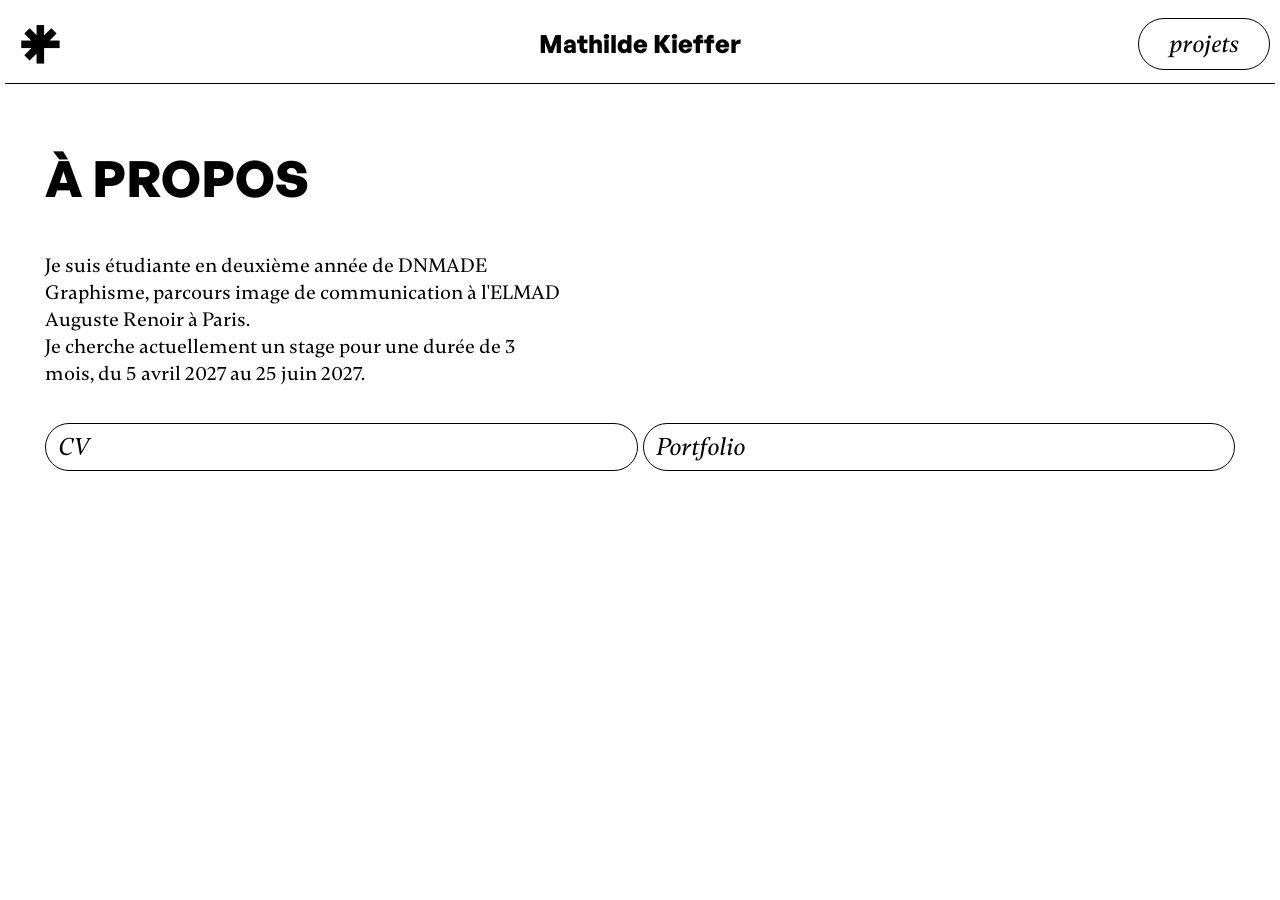
==== apropos.html @ 36cea53d "images" ====
<!DOCTYPE html>
<html lang="en">
<head>
    <meta charset="UTF-8">
    <meta name="viewport" content="width=device-width, initial-scale=1.0">
    <title>Mathilde Kieffer</title>
    <link rel="shortcut icon" href="img/logopng.png">
    <link rel="stylesheet" href="style.css">
</head>
<body>
   <header class="headergrid">
        
        <div class="logo">
        <a href="index.html"><img src="/img/logo.jpg" alt="logo"></a>
        </div>
        <h1>Mathilde Kieffer</h1>
        <span>
            <a class= "button" href="index.html">projets</a>
        </span>

    </header>

    <main>
    <h2> À PROPOS</h2>
    
    <div class="grid">

            <p>Je suis étudiante en deuxième année de DNMADE Graphisme, parcours image de communication à l'ELMAD Auguste Renoir à Paris. 
                <br>
                Je cherche actuellement un stage pour une durée de 3 mois, du 5 avril 2027 au 25 juin 2027.
</p>
<b></b>
<span class="title">CV</span>
<span class="title">Portfolio</span>
    </main>

</body>
</html>
---- style.css ----
header{
    background-color: white;
    grid-template-columns: auto auto;
    align-items: center;
    border-bottom: 1px solid black;
    padding: 5px;
    position: sticky;
    z-index: 999;
    top: 0%;
}

.headergrid{
    display: grid;
    grid-template-columns: 1fr 1fr 1fr;
    justify-content: space-between;
  
}

.logo{
    width: 60px;
    height: 60px;
}


.button{
    background-color: white;
    color: black;
    text-decoration: none;
    border: 1px solid black;
    padding: 10px 30px;
    border-radius: 50px;
    transition: 0.5s background;
}

.button:hover{
    background-color: black;
    color: white;
}

.item-grid{
    display: grid;
    text-decoration: none;
}

.item-grid img,
.item-grid h3{
    grid-column: 1/-1;
    grid-row: 1/-1;
}

.item-grid h3{
    color:#fff;
    background: rgba(0, 0, 0, 0.805);
    margin: 0;
    opacity:0;
    transition: .4s;
    display: grid;
    align-items:center;
    justify-items: center;
}
.item-grid:hover h3{
    opacity:1;
}

.item-grid img{
    object-fit: cover;
    height:100%;
}

.title{
    background-color: white;
    color: black;
    text-decoration: none;
    border: 1px solid black;
    font-family: 'gambetta-italic';
    text-align: left;
    font-size: 25px;
    padding: 7px 12px;
    padding-right: ;
    border-radius: 50px;
    margin-top: 1px;
    margin-bottom: 20px;

}

main{
    padding: 40px;
}

body{
    background: rgb(255, 255, 255);
    color: black;
    margin:0 auto;
    padding: 5px;
}
p{
    text-align: left;
    font-size: 20px;
    font-family: 'gambetta';
    margin-top: 30px;
    margin-bottom: 30px;
    margin-right: 70px;
    

}
h1{
    font-family: 'general-sans';
    text-align: center;
    color: black;
    font-size: 25px;
}
h2{
    font-family: 'general-sans';
    text-align: left;
    font-size: 50px;
    color: black;
    
    margin-top: 20px;
    margin-bottom: 1px;
    margin-right: 40px;
}

h3{
    font-family: 'gambetta-italic';
    text-align: center;
    font-size: 30px;
    color: white;
    
}

h4{
    font-family: 'gambetta-italic';
    text-align: center;
    font-size: 25px;
    color: white;
}


.grid{
    display: grid;
    grid-template-columns: 1fr 1fr;
    justify-content: space-between;
    gap: 5px;
    margin-top: 10px;

}
span{
    text-align: right;
    font-family: 'gambetta-italic';
    font-size: 25px;
}

img{
    width: 100%;
    height: auto;
    display: block;
}

.gridproject{
    display: grid;
    grid-template-columns: 1fr 1fr 1fr;
    gap: 5px;
    margin-top: 5px;
}



@font-face {
    font-family: 'general-sans';
    src: url('fonts/GeneralSans-Bold.woff');
}

@font-face {
    font-family: 'gambetta';
    src: url('fonts/Gambetta-Medium.woff');
}
@font-face {
    font-family: 'gambetta-italic';
    src: url('fonts/Gambetta-MediumItalic.woff');
}
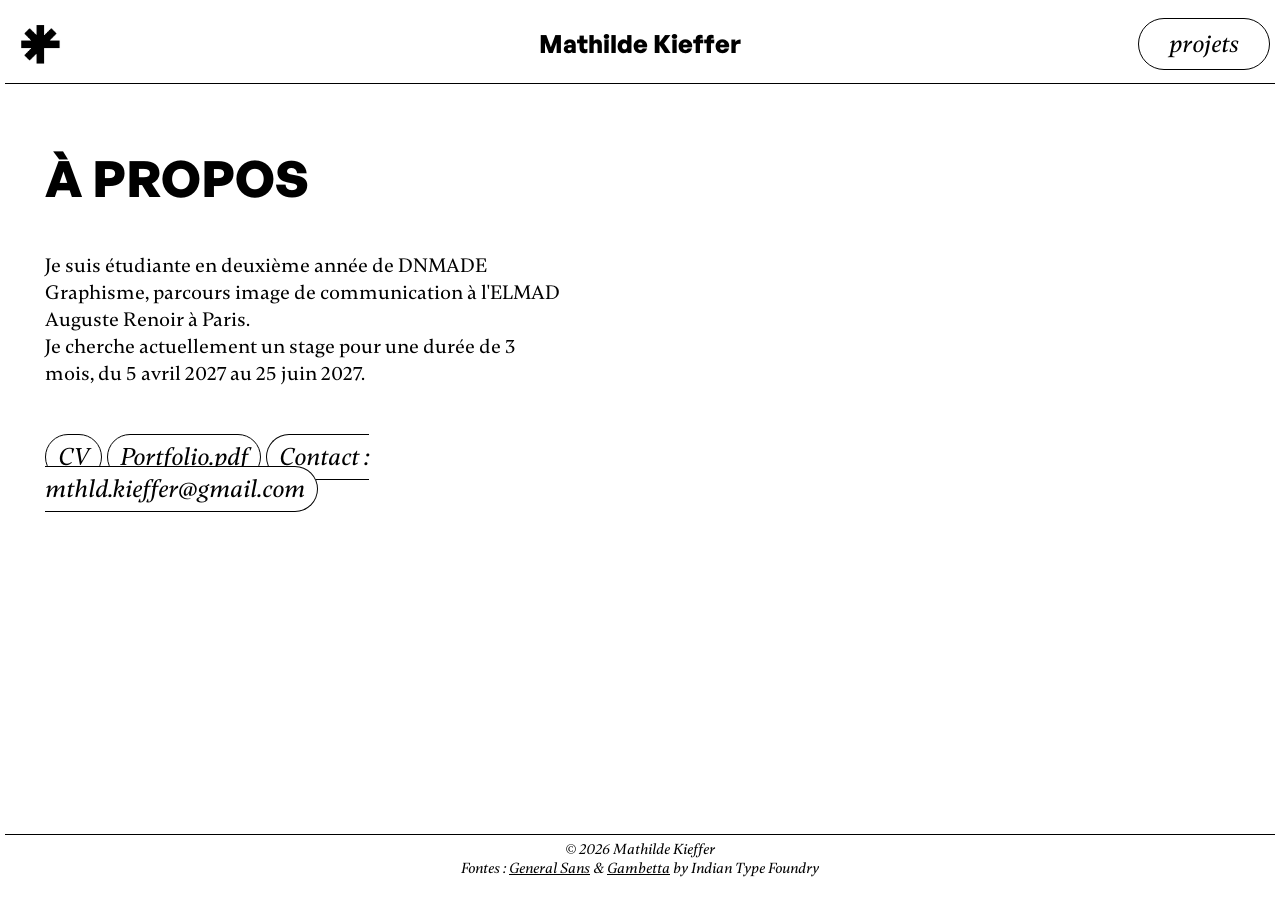
==== commit 706a7850: "fiches" ====
--- a/apropos.html
+++ b/apropos.html
@@ -28,11 +28,27 @@
             <p>Je suis étudiante en deuxième année de DNMADE Graphisme, parcours image de communication à l'ELMAD Auguste Renoir à Paris. 
                 <br>
                 Je cherche actuellement un stage pour une durée de 3 mois, du 5 avril 2027 au 25 juin 2027.
+<br>
+<br>
+<br>
+                <span>
+            <a class= "buttonapropos" href="index.html">CV</a>
+            <a class="buttonapropos" href="Portfolio-Mathilde-Kieffer.pdf">Portfolio.pdf</a>
+            <a class="buttonapropos" href="mailto:mthld.kieffer@gmail.com">Contact : mthld.kieffer@gmail.com</a>
+        </span>
+
 </p>
-<b></b>
-<span class="title">CV</span>
-<span class="title">Portfolio</span>
+
+
+
     </main>
+<footer class="footergrid">
+        © 2026 Mathilde Kieffer
+        <br>
+        Fontes : <a href="https://www.fontshare.com/fonts/general-sans">General Sans</a> & <a href="https://www.fontshare.com/fonts/gambetta">Gambetta</a> by Indian Type Foundry
+
+    </footer>
 
 </body>
+
 </html>
--- a/style.css
+++ b/style.css
@@ -1,3 +1,7 @@
+a{
+    color:currentColor;
+}
+
 header{
     background-color: white;
     grid-template-columns: auto auto;
@@ -16,6 +20,54 @@
   
 }
 
+footer{
+    background-color: white;
+    grid-template-columns: auto auto;
+    align-items: center;
+    border-top: 1px solid black;
+    padding: 5px;
+    position: sticky;
+    height: 50px;
+    font-family: 'gambetta-italic';
+    font-size: 15px;
+
+}
+
+.footergrid{
+    text-align: center;
+
+}
+
+.projectbutton{
+    font-size: 20px;
+    background-color: white;
+    color: black;
+    text-decoration: none;
+    border: 1px solid black;
+
+    padding: 10px 15px;
+    border-radius: 50px;
+    transition: 0.5s background;
+
+}
+.projectbutton:hover{
+    background-color: black;
+    color: white;
+}
+
+.left{
+    margin-top: 5px;
+    display: inline-block;
+    text-align: left;
+}
+
+.right{
+    margin-top: 5px;
+    display: inline-block;
+    text-align: right;
+}
+
+
 .logo{
     width: 60px;
     height: 60px;
@@ -36,6 +88,28 @@
     background-color: black;
     color: white;
 }
+
+.buttonapropos{
+    background-color: white;
+    color: black;
+    text-decoration: none;
+    border: 1px solid black;
+    padding: 7px 12px;
+    border-radius: 50px;
+    font-family: 'gambetta-italic';
+    text-align: left;
+    font-size: 25px;
+    transition: 0.5s background;
+
+}
+
+.buttonapropos:hover{
+    background-color: black;
+    color: white;
+}
+
+
+
 
 .item-grid{
     display: grid;
@@ -76,7 +150,6 @@
     text-align: left;
     font-size: 25px;
     padding: 7px 12px;
-    padding-right: ;
     border-radius: 50px;
     margin-top: 1px;
     margin-bottom: 20px;
@@ -84,7 +157,14 @@
 }
 
 main{
-    padding: 40px;
+    padding: 10px;
+    min-height:calc(100vh - 230px);
+}
+
+@media (min-width:900px) {
+    main{
+        padding: 40px;
+    }
 }
 
 body{
@@ -98,11 +178,15 @@
     font-size: 20px;
     font-family: 'gambetta';
     margin-top: 30px;
-    margin-bottom: 30px;
-    margin-right: 70px;
-    
-
-}
+    margin-bottom: 5px;   
+
+}
+@media (min-width:700px) {
+    p{
+        margin-right: 70px;
+    }
+}
+
 h1{
     font-family: 'general-sans';
     text-align: center;
@@ -114,18 +198,18 @@
     text-align: left;
     font-size: 50px;
     color: black;
+    text-transform: uppercase;
+    margin-top: 20px;
+    margin-bottom: 10px;
+    margin-right: 40px;
+}
+
+h3{
+    font-family: 'gambetta-italic';
+    text-align: center;
+    font-size: 30px;
+    color: white;
     
-    margin-top: 20px;
-    margin-bottom: 1px;
-    margin-right: 40px;
-}
-
-h3{
-    font-family: 'gambetta-italic';
-    text-align: center;
-    font-size: 30px;
-    color: white;
-    
 }
 
 h4{
@@ -136,19 +220,34 @@
 }
 
 
+
+
 .grid{
     display: grid;
-    grid-template-columns: 1fr 1fr;
+    grid-template-columns: 1fr ;
     justify-content: space-between;
     gap: 5px;
-    margin-top: 10px;
-
-}
+    margin-top: 5px;
+
+}
+
+@media (min-width:900px) {
+    .grid{
+        grid-template-columns: 1fr 1fr;
+    }
+}
+
+
+
 span{
     text-align: right;
     font-family: 'gambetta-italic';
     font-size: 25px;
 }
+
+
+
+
 
 img{
     width: 100%;
@@ -161,6 +260,7 @@
     grid-template-columns: 1fr 1fr 1fr;
     gap: 5px;
     margin-top: 5px;
+    margin-bottom: 5px;
 }
 
 
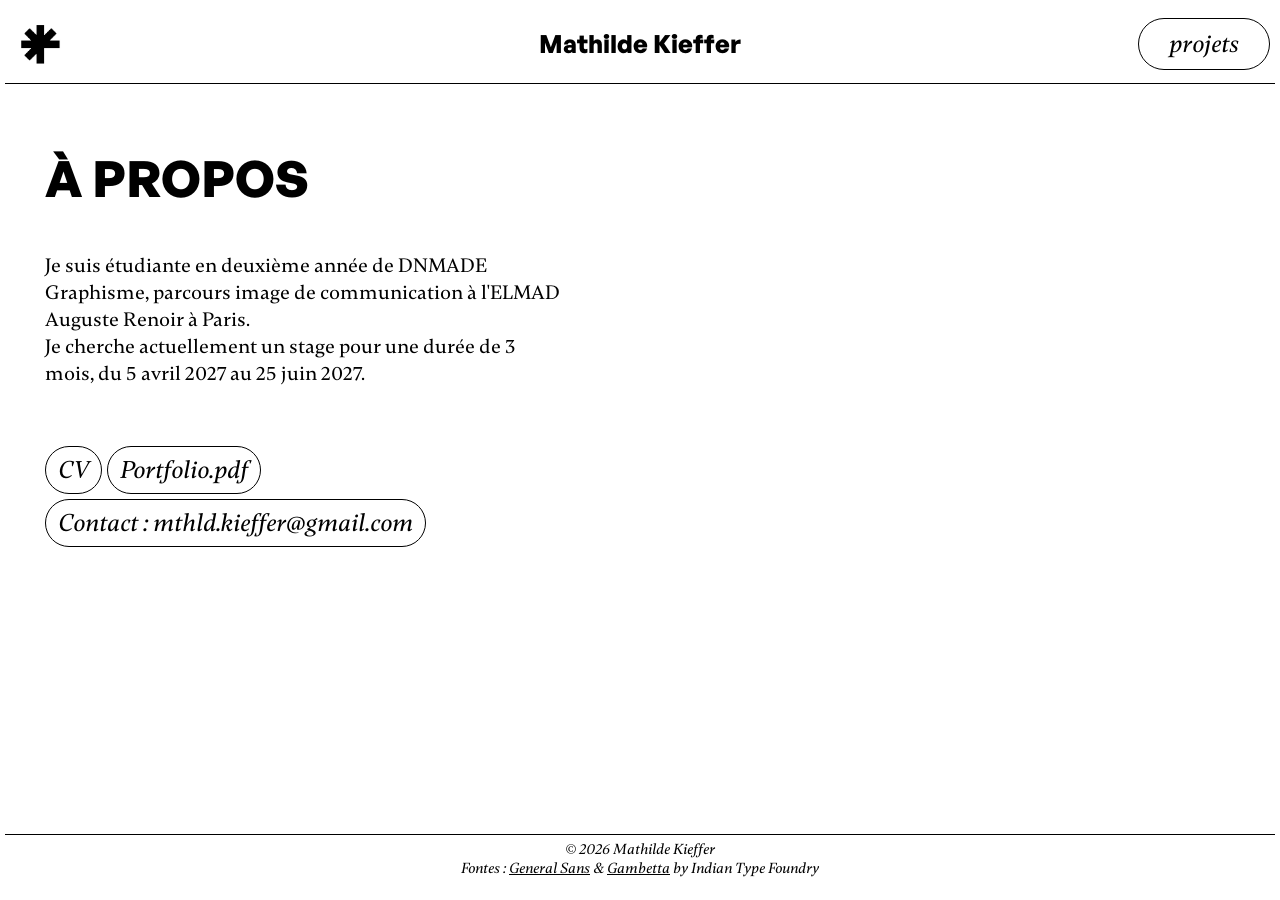
==== commit c173432d: "fr" ====
--- a/apropos.html
+++ b/apropos.html
@@ -1,5 +1,5 @@
 <!DOCTYPE html>
-<html lang="en">
+<html lang="fr">
 <head>
     <meta charset="UTF-8">
     <meta name="viewport" content="width=device-width, initial-scale=1.0">
--- a/style.css
+++ b/style.css
@@ -55,6 +55,15 @@
     color: white;
 }
 
+@media (max-width:500px) {
+    .projectbutton{
+        padding: 7px 12px;
+        font-size: 15px;
+        display: inline-flex;
+
+    }
+}
+
 .left{
     margin-top: 5px;
     display: inline-block;
@@ -89,6 +98,15 @@
     color: white;
 }
 
+@media (max-width:875px) {
+    .button{
+        padding: 7px 12px;
+        font-size: 15px;
+        display:inline-block;
+    }
+}
+
+
 .buttonapropos{
     background-color: white;
     color: black;
@@ -100,6 +118,8 @@
     text-align: left;
     font-size: 25px;
     transition: 0.5s background;
+    display: inline-block;
+    margin-top: 5px;
 
 }
 
@@ -108,6 +128,14 @@
     color: white;
 }
 
+@media (max-width:1000px) {
+    .buttonapropos{
+        margin-top: 5px;
+        padding: 7px 12px;
+        font-size: 20px;
+        display:inline-block;
+    }
+}
 
 
 
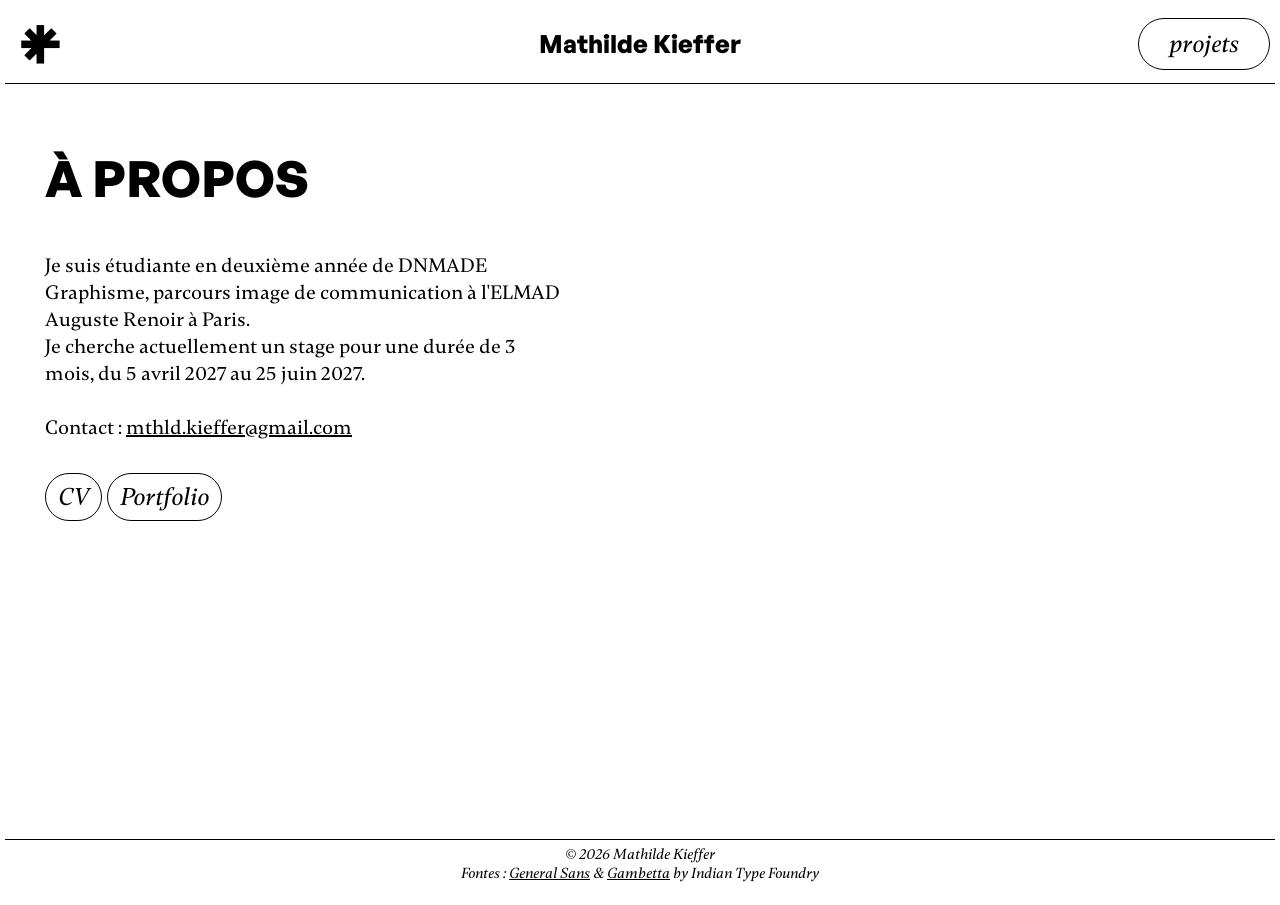
==== commit c665f816: "details" ====
--- a/apropos.html
+++ b/apropos.html
@@ -30,11 +30,12 @@
                 Je cherche actuellement un stage pour une durée de 3 mois, du 5 avril 2027 au 25 juin 2027.
 <br>
 <br>
+Contact : <a href="mailto:mthld.kieffer@gmail.com">mthld.kieffer@gmail.com</a>
+<br>
 <br>
                 <span>
-            <a class= "buttonapropos" href="index.html">CV</a>
-            <a class="buttonapropos" href="Portfolio-Mathilde-Kieffer.pdf">Portfolio.pdf</a>
-            <a class="buttonapropos" href="mailto:mthld.kieffer@gmail.com">Contact : mthld.kieffer@gmail.com</a>
+            <a class= "buttonapropos" href="CV-Mathilde-Kieffer.pdf">CV</a>
+            <a class="buttonapropos" href="Portfolio-Mathilde-Kieffer.pdf">Portfolio</a>
         </span>
 
 </p>
--- a/style.css
+++ b/style.css
@@ -30,6 +30,7 @@
     height: 50px;
     font-family: 'gambetta-italic';
     font-size: 15px;
+    margin-top: 5px;
 
 }
 
@@ -38,6 +39,13 @@
 
 }
 
+.projectbuttongrid{
+    display: grid;
+    grid-template-columns: 1fr 1fr;
+    justify-content: space-between;
+    gap: 5px;
+    margin-top: 5px;
+}
 .projectbutton{
     font-size: 20px;
     background-color: white;
@@ -59,7 +67,16 @@
     .projectbutton{
         padding: 7px 12px;
         font-size: 15px;
-        display: inline-flex;
+        display: inline-block;
+
+    }
+}
+
+@media (max-width:320px) {
+    .projectbutton{
+        padding: 7px 12px;
+        font-size: 10px;
+        display: inline-block;
 
     }
 }
@@ -252,16 +269,16 @@
 
 .grid{
     display: grid;
-    grid-template-columns: 1fr ;
+    grid-template-columns: 1fr 1fr;
     justify-content: space-between;
     gap: 5px;
     margin-top: 5px;
 
 }
 
-@media (min-width:900px) {
+@media (max-width:900px) {
     .grid{
-        grid-template-columns: 1fr 1fr;
+        grid-template-columns: 1fr;
     }
 }
 
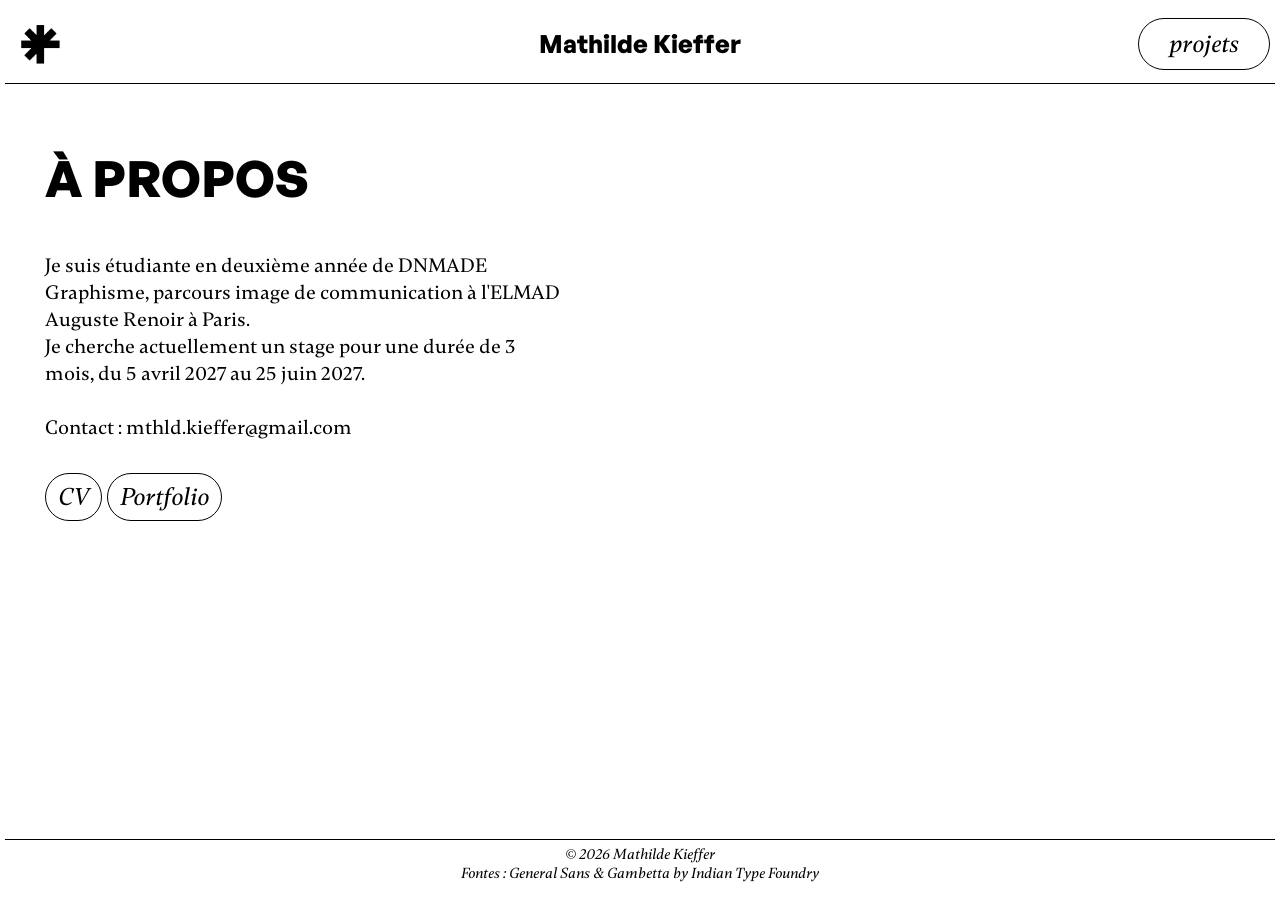
==== commit 6de2e884: "liens" ====
--- a/apropos.html
+++ b/apropos.html
@@ -25,7 +25,7 @@
     
     <div class="grid">
 
-            <p>Je suis étudiante en deuxième année de DNMADE Graphisme, parcours image de communication à l'ELMAD Auguste Renoir à Paris. 
+            <p>Je suis étudiante en deuxième année de DNMADE Graphisme, parcours image de communication à l'<a href="https://ecole-lycee-renoir-paris.fr/">ELMAD Auguste Renoir</a> à Paris. 
                 <br>
                 Je cherche actuellement un stage pour une durée de 3 mois, du 5 avril 2027 au 25 juin 2027.
 <br>
--- a/style.css
+++ b/style.css
@@ -1,5 +1,6 @@
 a{
     color:currentColor;
+    text-decoration: none;
 }
 
 header{
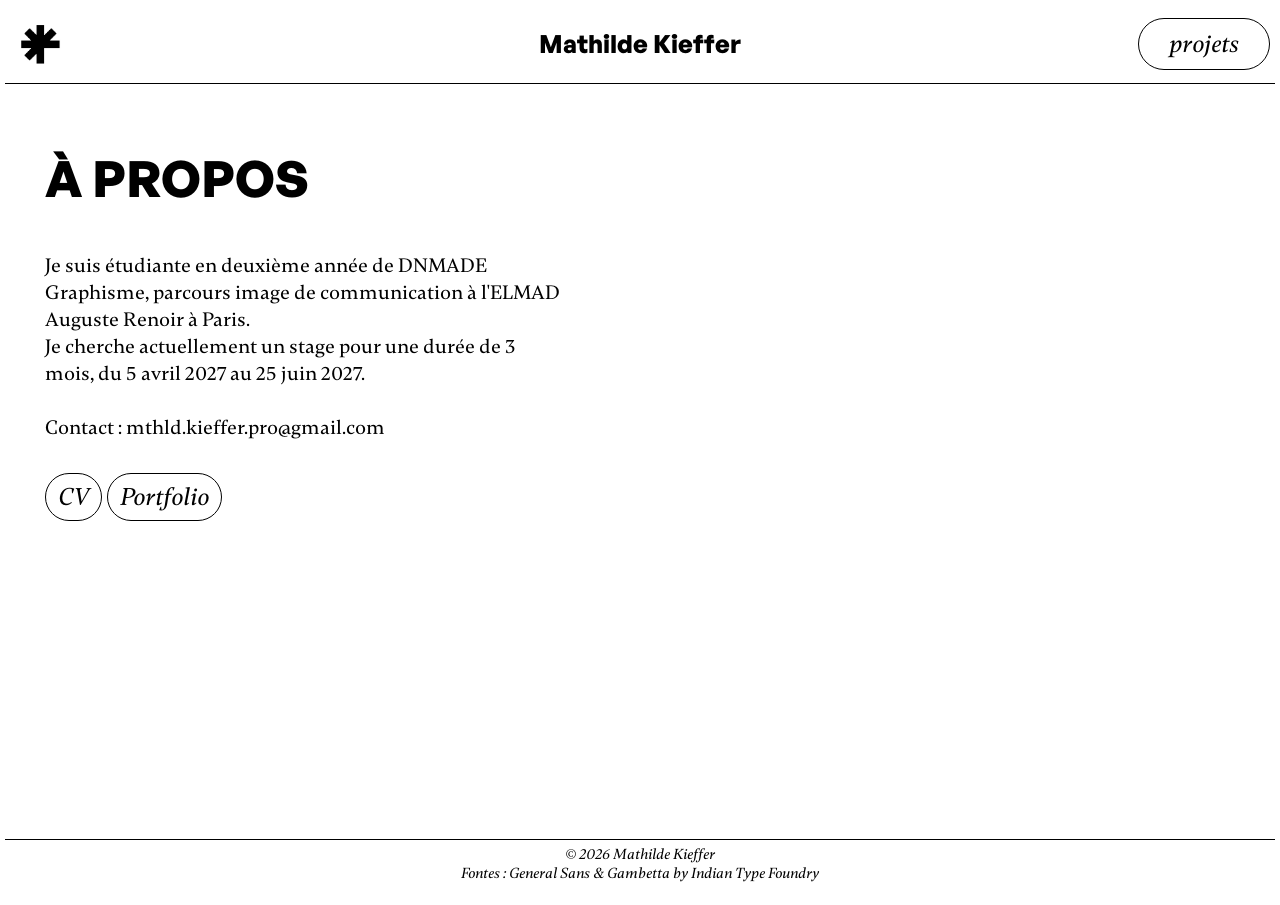
==== commit 044e32b1: "cv" ====
--- a/apropos.html
+++ b/apropos.html
@@ -30,7 +30,7 @@
                 Je cherche actuellement un stage pour une durée de 3 mois, du 5 avril 2027 au 25 juin 2027.
 <br>
 <br>
-Contact : <a href="mailto:mthld.kieffer@gmail.com">mthld.kieffer@gmail.com</a>
+Contact : <a href="mailto:mthld.kieffer.pro@gmail.com">mthld.kieffer.pro@gmail.com</a>
 <br>
 <br>
                 <span>
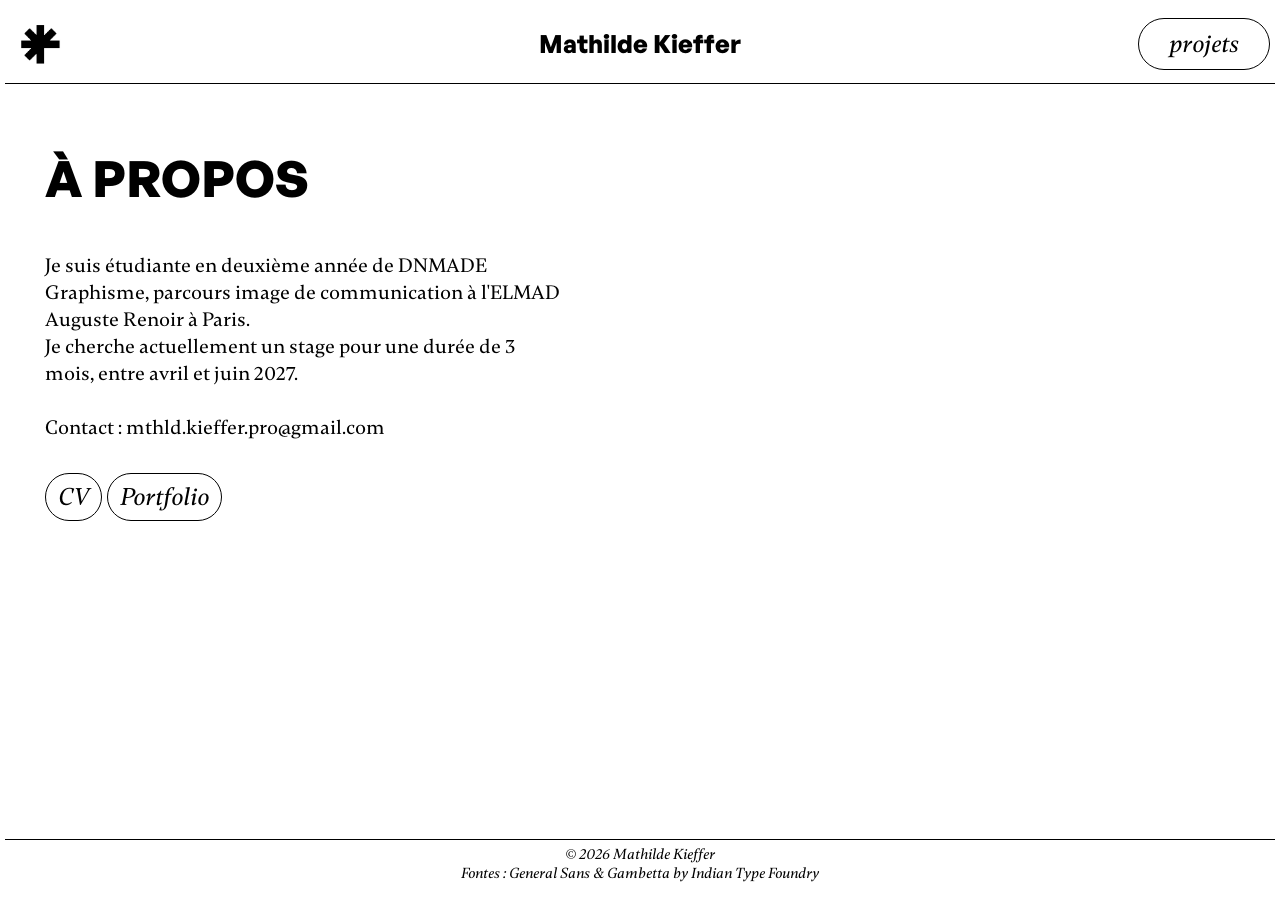
==== commit 524273cb: "date stage" ====
--- a/apropos.html
+++ b/apropos.html
@@ -27,7 +27,7 @@
 
             <p>Je suis étudiante en deuxième année de DNMADE Graphisme, parcours image de communication à l'<a href="https://ecole-lycee-renoir-paris.fr/">ELMAD Auguste Renoir</a> à Paris. 
                 <br>
-                Je cherche actuellement un stage pour une durée de 3 mois, du 5 avril 2027 au 25 juin 2027.
+                Je cherche actuellement un stage pour une durée de 3 mois, entre avril et juin 2027.
 <br>
 <br>
 Contact : <a href="mailto:mthld.kieffer.pro@gmail.com">mthld.kieffer.pro@gmail.com</a>
--- a/style.css
+++ b/style.css
@@ -21,6 +21,13 @@
   
 }
 
+
+.logo{
+    width: 60px;
+    height: 60px;
+}
+
+
 footer{
     background-color: white;
     grid-template-columns: auto auto;
@@ -95,10 +102,6 @@
 }
 
 
-.logo{
-    width: 60px;
-    height: 60px;
-}
 
 
 .button{
@@ -313,14 +316,18 @@
 
 @font-face {
     font-family: 'general-sans';
+    font-weight: bold;
     src: url('fonts/GeneralSans-Bold.woff');
 }
 
 @font-face {
     font-family: 'gambetta';
+    font-weight: medium;
     src: url('fonts/Gambetta-Medium.woff');
 }
 @font-face {
     font-family: 'gambetta-italic';
+    font-weight: medium;
+    font-style: italic;
     src: url('fonts/Gambetta-MediumItalic.woff');
 }
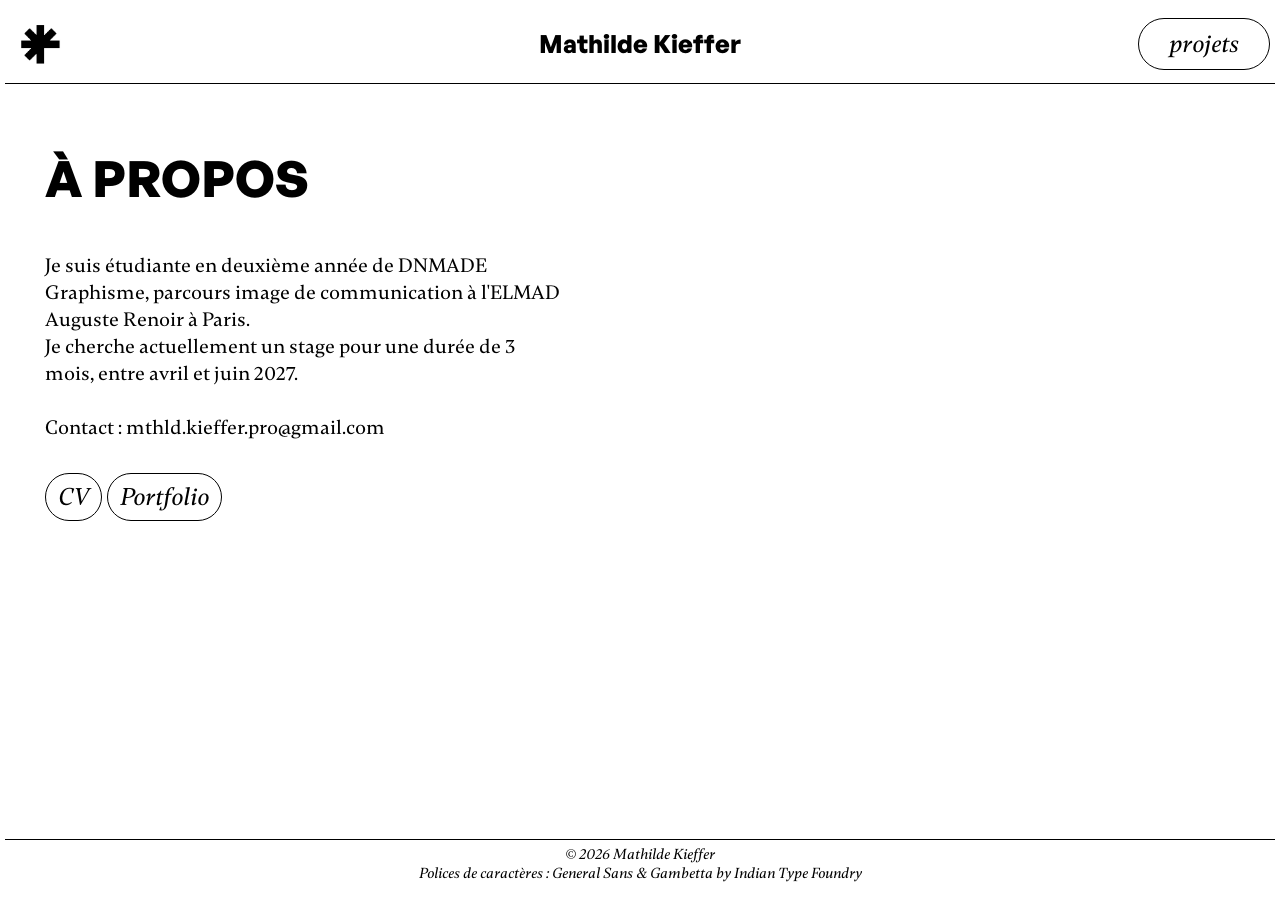
==== commit 131a3f23: "footer" ====
--- a/apropos.html
+++ b/apropos.html
@@ -46,7 +46,7 @@
 <footer class="footergrid">
         © 2026 Mathilde Kieffer
         <br>
-        Fontes : <a href="https://www.fontshare.com/fonts/general-sans">General Sans</a> & <a href="https://www.fontshare.com/fonts/gambetta">Gambetta</a> by Indian Type Foundry
+        Polices de caractères : <a href="https://www.fontshare.com/fonts/general-sans">General Sans</a> & <a href="https://www.fontshare.com/fonts/gambetta">Gambetta</a> by Indian Type Foundry
 
     </footer>
 
--- a/style.css
+++ b/style.css
@@ -47,6 +47,14 @@
 
 }
 
+@media (max-width:500px) {
+    footer{
+        
+        font-size: 10px;
+    }
+}
+
+
 .projectbuttongrid{
     display: grid;
     grid-template-columns: 1fr 1fr;
